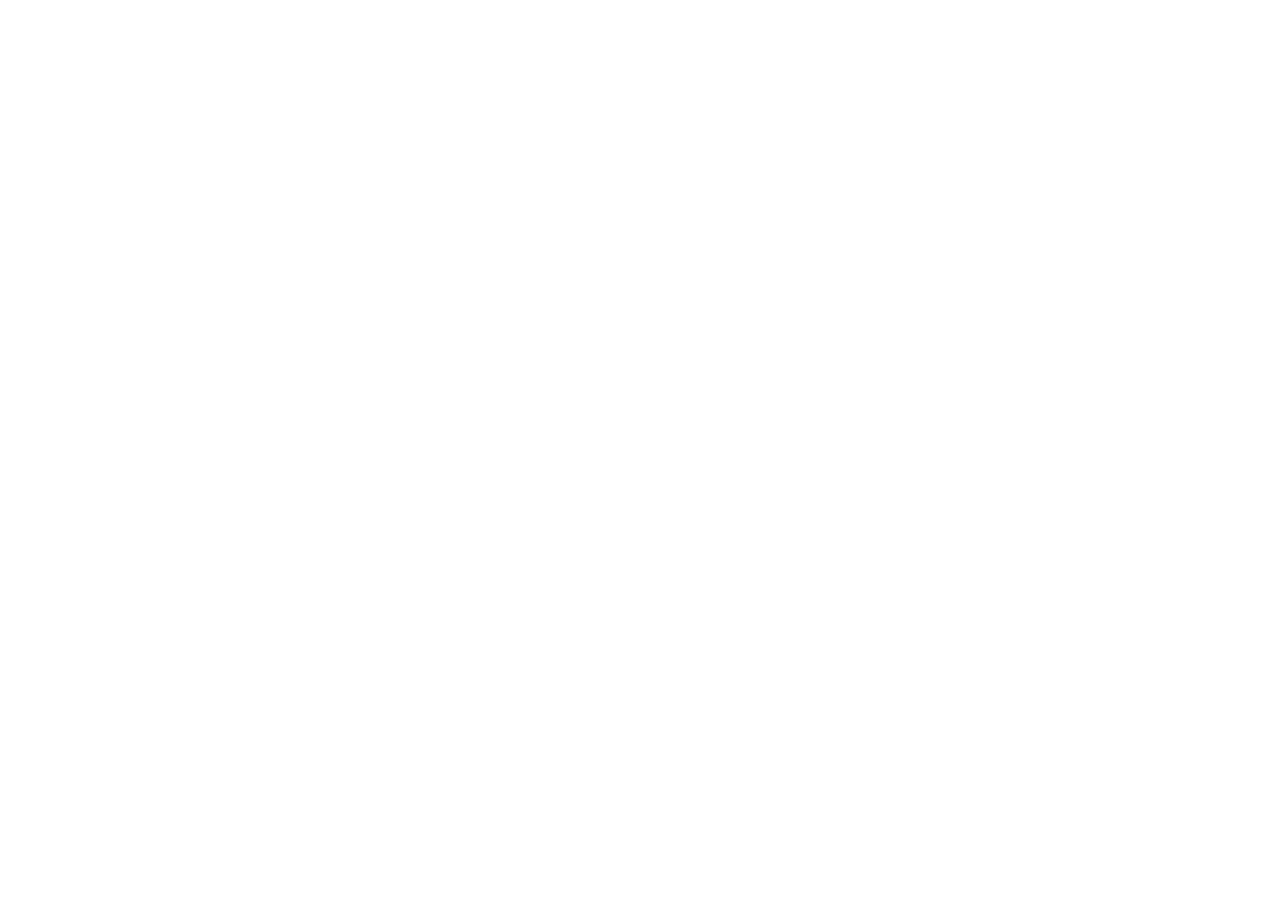
==== index.html @ 72e27d79 "Primeiro commit do HTML" ====
<!DOCTYPE html>
<html lang="en">
<head>
    <meta charset="UTF-8">
    <meta name="viewport" content="width=device-width, initial-scale=1.0">
    <title>feedback</title>
</head>
<body>
    
</body>
</html>
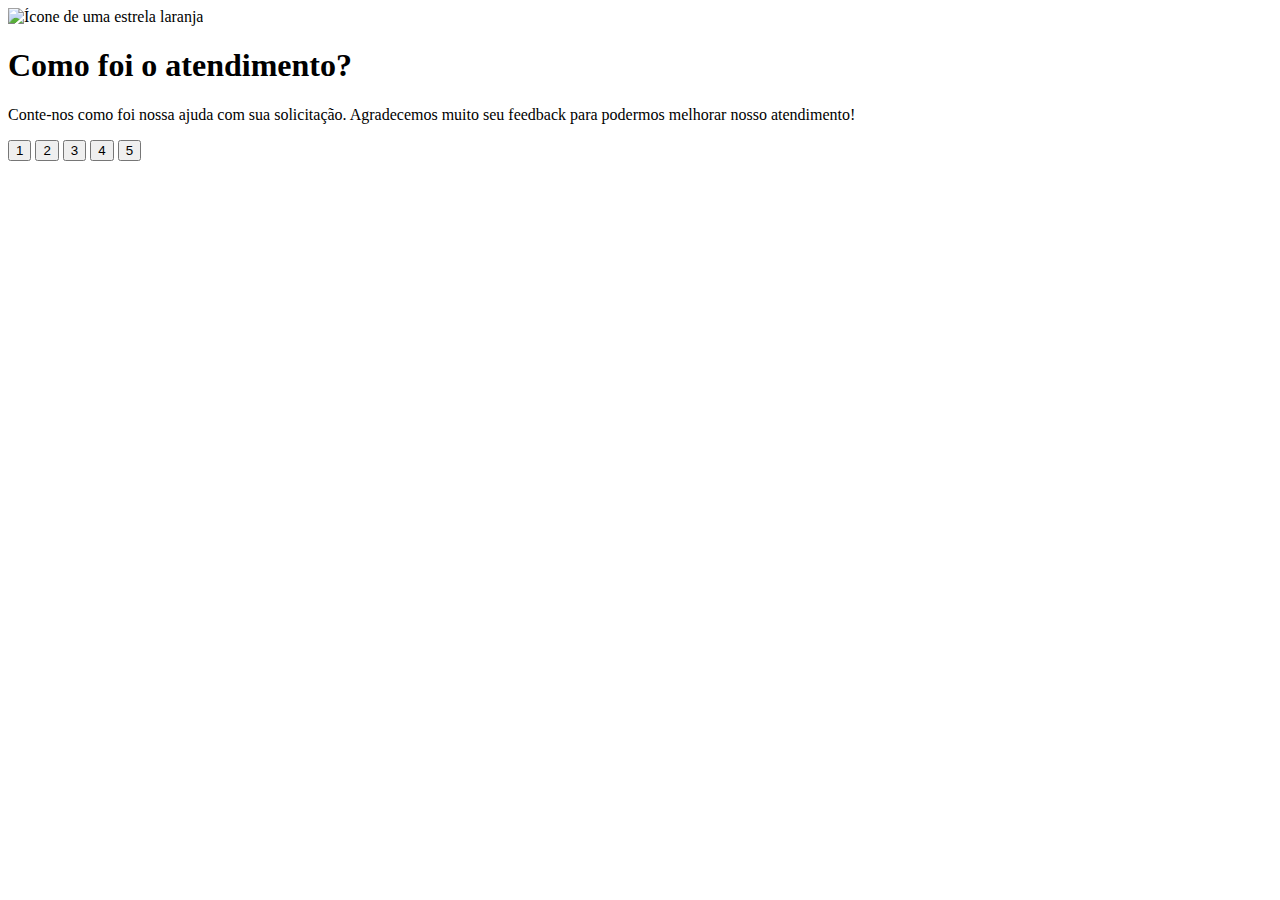
==== commit 89208200: "Segundo commit do HTML" ====
--- a/index.html
+++ b/index.html
@@ -6,6 +6,23 @@
     <title>feedback</title>
 </head>
 <body>
-    
+    <div class="card">
+        <div>
+            <img src="./images/icon-star.svg" alt="Ícone de uma estrela laranja">
+        </div>
+
+        <h1>Como foi o atendimento?</h1>
+
+        <p>Conte-nos como foi nossa ajuda com sua solicitação. Agradecemos muito seu feedback para podermos melhorar nosso atendimento!</p>
+
+        <div>
+            <button>1</button>
+            <button>2</button>
+            <button>3</button>
+            <button>4</button>
+            <button>5</button>
+        </div>
+
+    </div>
 </body>
 </html>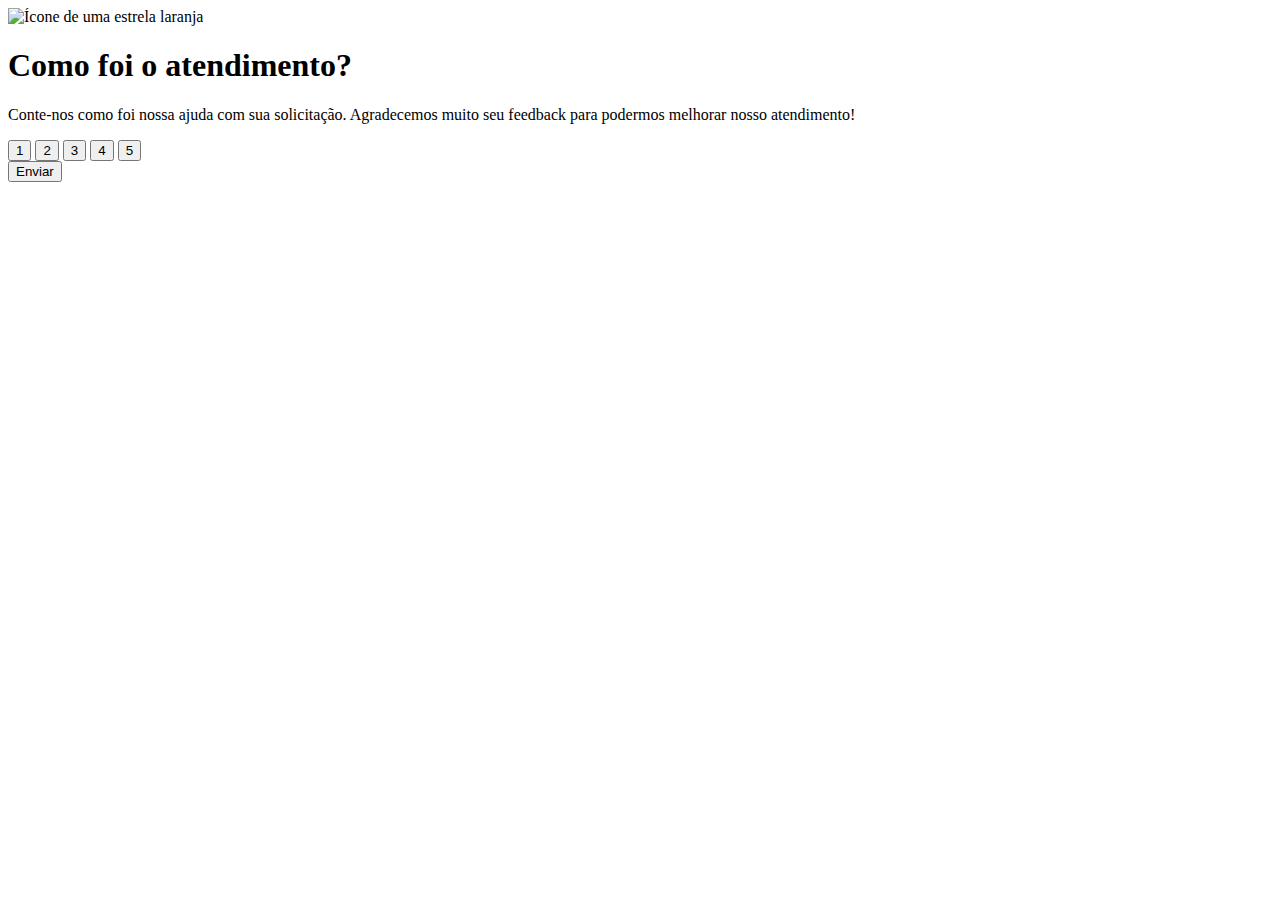
==== commit 2386bcb3: "Terceiro commit do HTML" ====
--- a/index.html
+++ b/index.html
@@ -7,7 +7,7 @@
 </head>
 <body>
     <div class="card">
-        <div>
+        <div class="estrela">
             <img src="./images/icon-star.svg" alt="Ícone de uma estrela laranja">
         </div>
 
@@ -15,7 +15,7 @@
 
         <p>Conte-nos como foi nossa ajuda com sua solicitação. Agradecemos muito seu feedback para podermos melhorar nosso atendimento!</p>
 
-        <div>
+        <div class="notas">
             <button>1</button>
             <button>2</button>
             <button>3</button>
@@ -23,6 +23,8 @@
             <button>5</button>
         </div>
 
+        <button>Enviar</button>
+
     </div>
 </body>
 </html>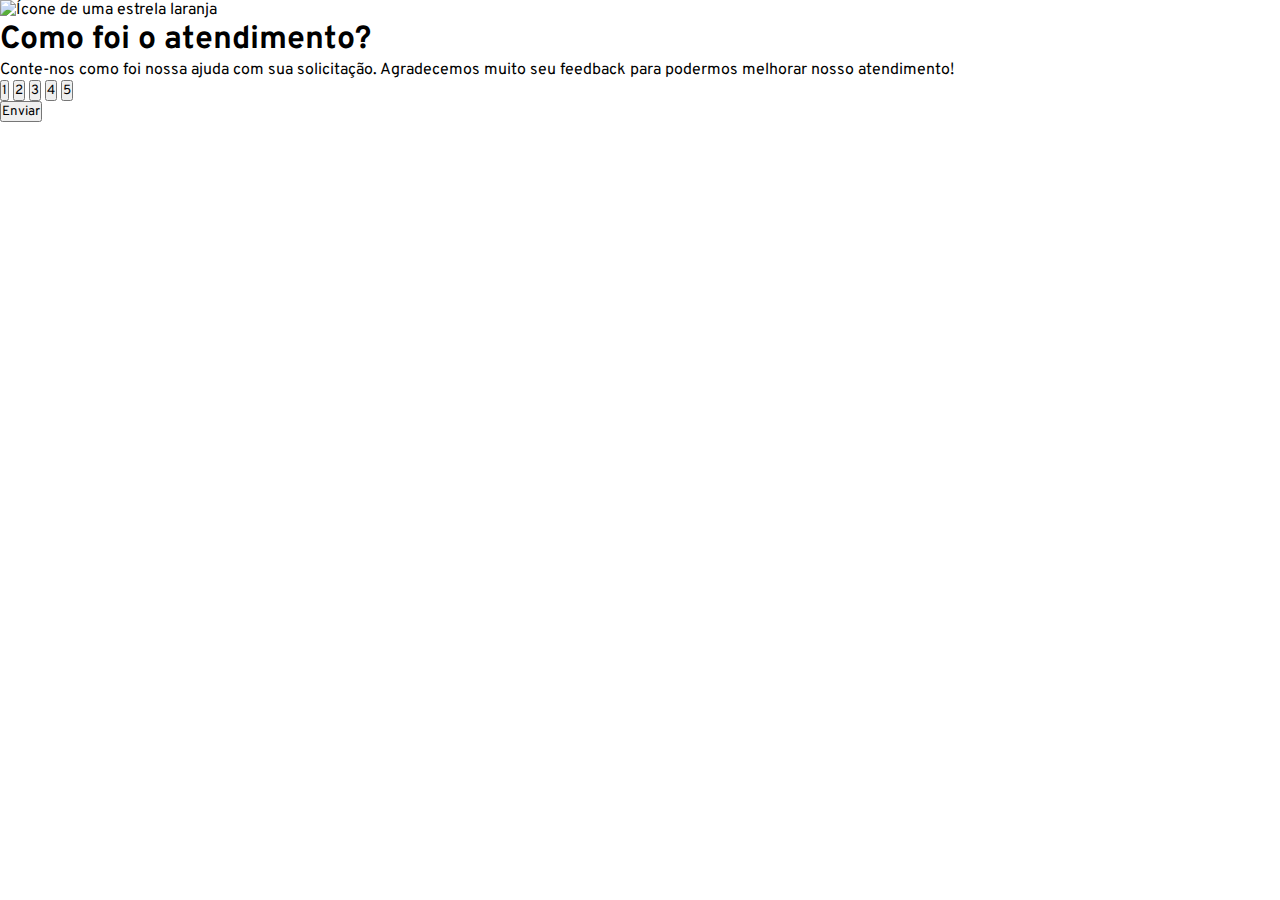
==== commit 47248e20: "Quarto commit do HTML e primeiro commit do CSS" ====
--- a/index.html
+++ b/index.html
@@ -3,6 +3,10 @@
 <head>
     <meta charset="UTF-8">
     <meta name="viewport" content="width=device-width, initial-scale=1.0">
+    <link rel="stylesheet" href="style.css">
+    <link rel="preconnect" href="https://fonts.googleapis.com">
+    <link rel="preconnect" href="https://fonts.gstatic.com" crossorigin>
+    <link href="https://fonts.googleapis.com/css2?family=Overpass:ital,wght@0,100..900;1,100..900&display=swap" rel="stylesheet">
     <title>feedback</title>
 </head>
 <body>
--- a/style.css
+++ b/style.css
@@ -0,0 +1,6 @@
+* {
+    margin: 0;
+    padding: 0;
+    box-sizing: border-box;
+    font-family: "Overpass", sans-serif;
+}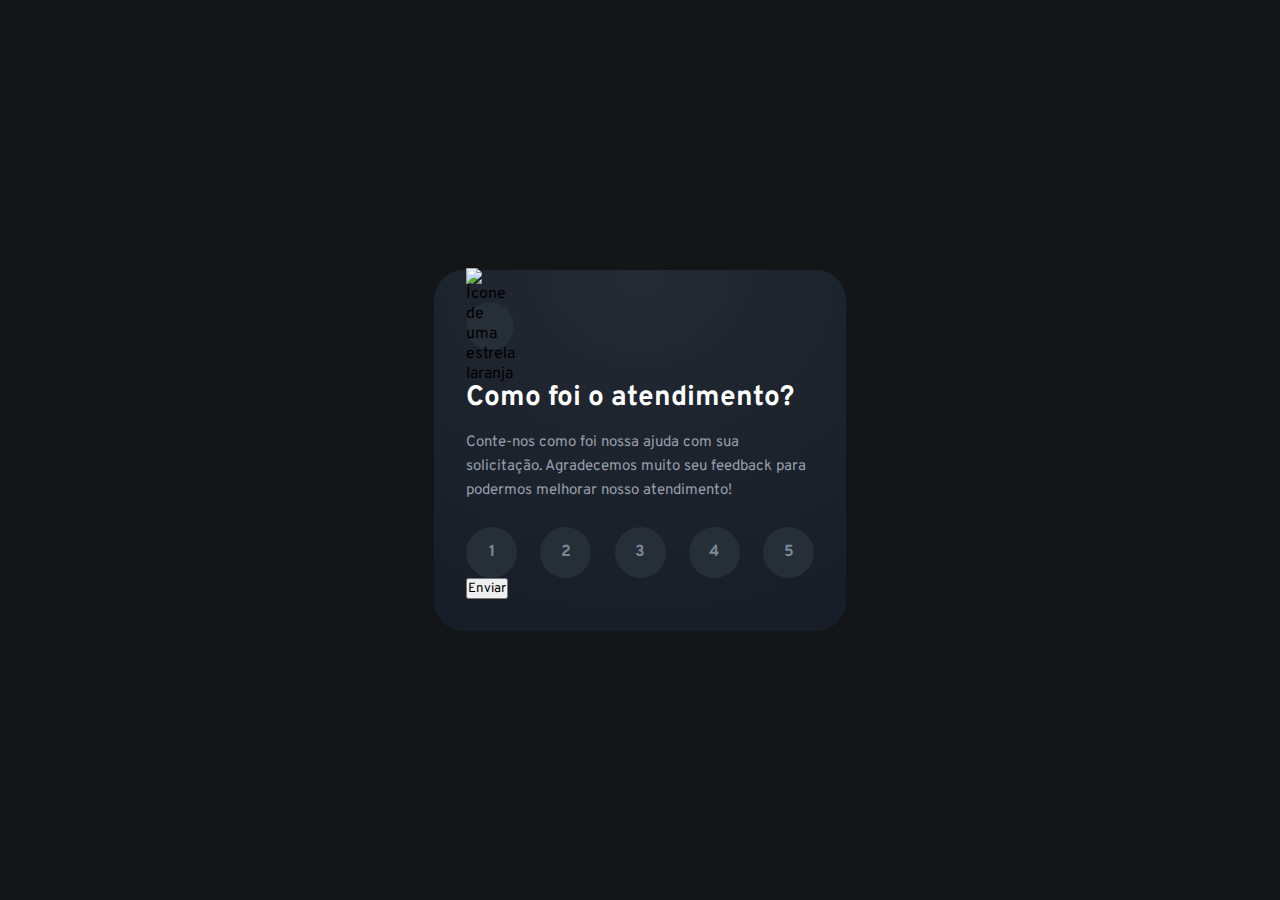
==== commit eee16075: "Quinto commit do CSS" ====
--- a/index.html
+++ b/index.html
@@ -19,7 +19,7 @@
 
         <p>Conte-nos como foi nossa ajuda com sua solicitação. Agradecemos muito seu feedback para podermos melhorar nosso atendimento!</p>
 
-        <div class="notas">
+        <div class="botoes">
             <button>1</button>
             <button>2</button>
             <button>3</button>
--- a/style.css
+++ b/style.css
@@ -3,4 +3,75 @@
     padding: 0;
     box-sizing: border-box;
     font-family: "Overpass", sans-serif;
+    -webkit-font-smoothing: antialiased;
+}
+
+:root {
+    --dark-blue:#262e38;
+    --light-grey: #969fad;
+    --medium-gray: #7c8798;
+    --orange: #fc7614;
+    --whie: #fff;
+    --very-dark-blue: #131518;
+    --black-gradient: radial-gradient(98.96% 98.96% at 50% 0%, #232a34 0%, #181e27 100%);
+}
+
+body {
+    background-color: var(--very-dark-blue);
+    height: 100vh;
+
+    display: flex;
+    justify-content: center;
+    align-items: center;
+}
+
+.card {
+    background: var(--black-gradient);
+    max-width: 412px;
+    padding: 32px;
+    border-radius: 30px;
+}
+
+.estrela {
+    background-color: var(--dark-blue);
+    width: 48px;
+    height: 48px;
+
+    display: flex;
+    justify-content: center;
+    align-items: center;
+
+    border-radius: 50%;
+    
+    margin-bottom: 30px;
+}
+
+.card h1 {
+    color: var(--whie);
+    font-size: 28px;
+    margin-bottom: 15px;
+}
+
+.card p {
+    color: var(--light-grey);
+    font-size: 15px;
+    line-height: 24px;
+    margin-bottom: 24px
+}
+
+.botoes {
+    display: flex;
+    justify-content: space-between;
+}
+
+.botoes button {
+    width: 51px;
+    height: 51px;
+    font-size: 16px;
+    font-weight: 700;
+    line-height: 24px;
+    border-radius: 50%;
+    border: none;
+    color: var(--medium-gray);
+    background-color: var(--dark-blue);
 }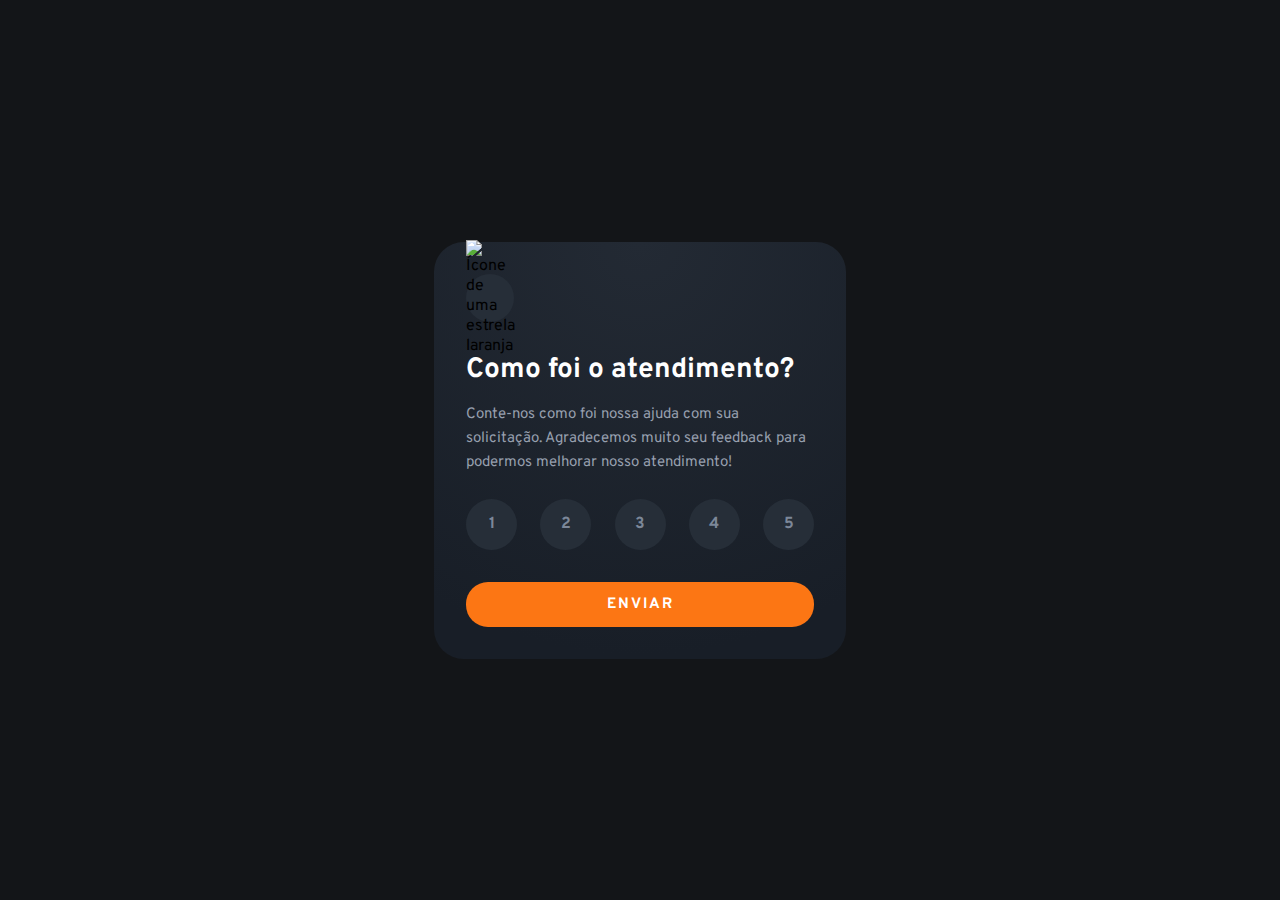
==== commit 72ce97da: "Quinto commit do HTML e sétimo commit do CSS" ====
--- a/index.html
+++ b/index.html
@@ -27,8 +27,7 @@
             <button>5</button>
         </div>
 
-        <button>Enviar</button>
-
+        <a href="">Enviar</a>
     </div>
 </body>
 </html>--- a/style.css
+++ b/style.css
@@ -62,6 +62,7 @@
 .botoes {
     display: flex;
     justify-content: space-between;
+    margin-bottom: 32px;
 }
 
 .botoes button {
@@ -74,4 +75,42 @@
     border: none;
     color: var(--medium-gray);
     background-color: var(--dark-blue);
+
+    transition: all ease-in-out 0.3s ;
+}
+
+.botoes button:hover{
+    color: var(--whie);
+    background-color: var(--orange);
+    cursor: pointer;
+}
+
+.botoes button:focus {
+    color: var(--whie);
+    background-color: var(--light-grey);
+}
+
+.card > a {
+    display: block;
+    width: 100%;
+    padding: 13px;
+    border: none;
+    border-radius: 22px;
+    transition: all ease-in-out 0.3s ;
+
+    font-size: 15px;
+    font-weight: 700;
+    text-transform: uppercase;
+    letter-spacing: 2px;
+    color: var(--whie);
+    background-color: var(--orange);
+    text-align: center;
+    text-decoration: none;
+    
+}
+
+.card > a:hover{
+    color: var(--orange);
+    background-color: var(--whie);
+    cursor: pointer;
 }